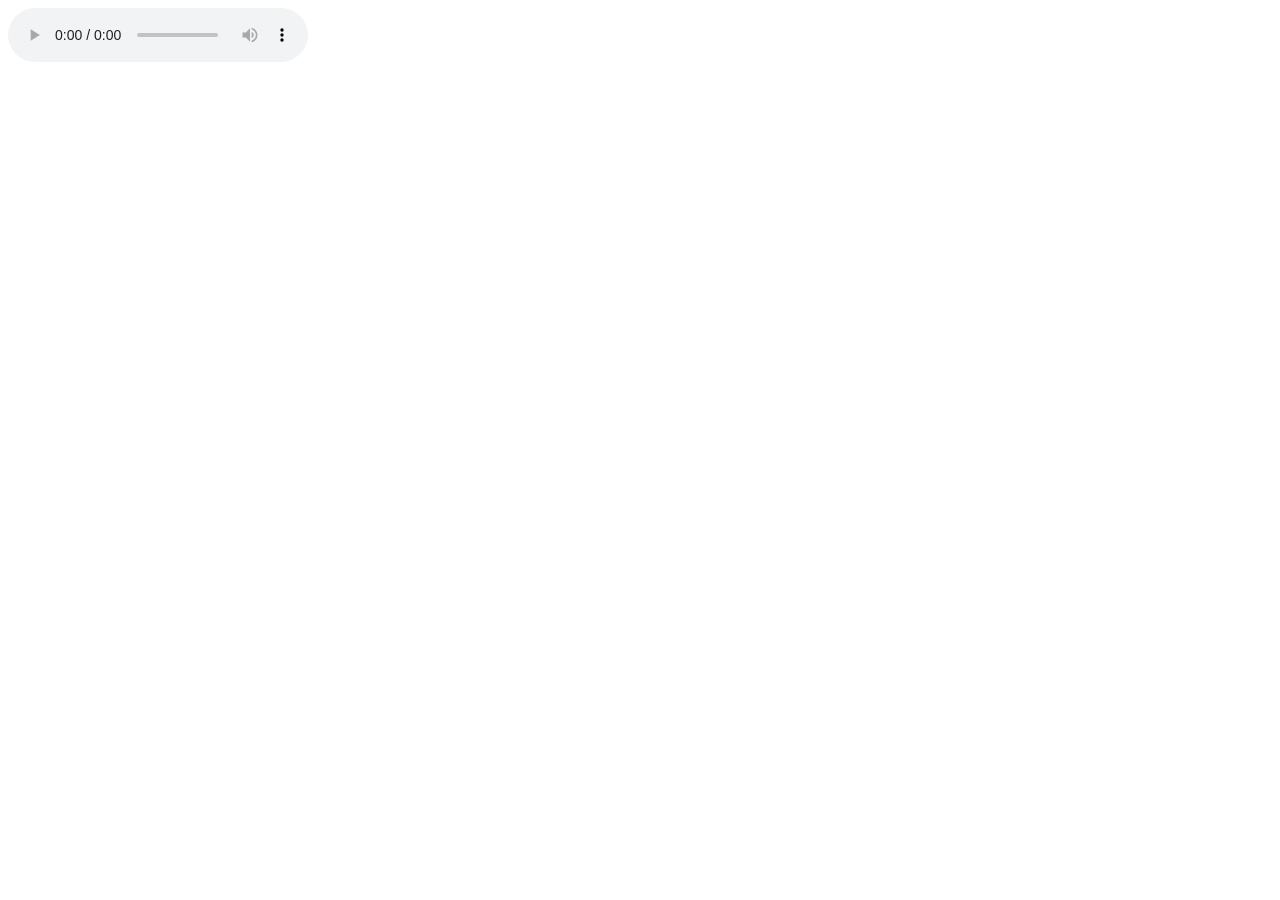
==== about.html @ 00629f1c "Add files via upload" ====
<!DOCTYPE html>
<html>

<head>
  <meta charset="UTF-8">
  <meta name="viewport" content="width=device-width, initial-scale=1">
  <title></title>
</head>

<body>
  <audio controls>
    <source src="Recordings_6.mp3" type="" media="" />
  </audio>
</body>

</html>
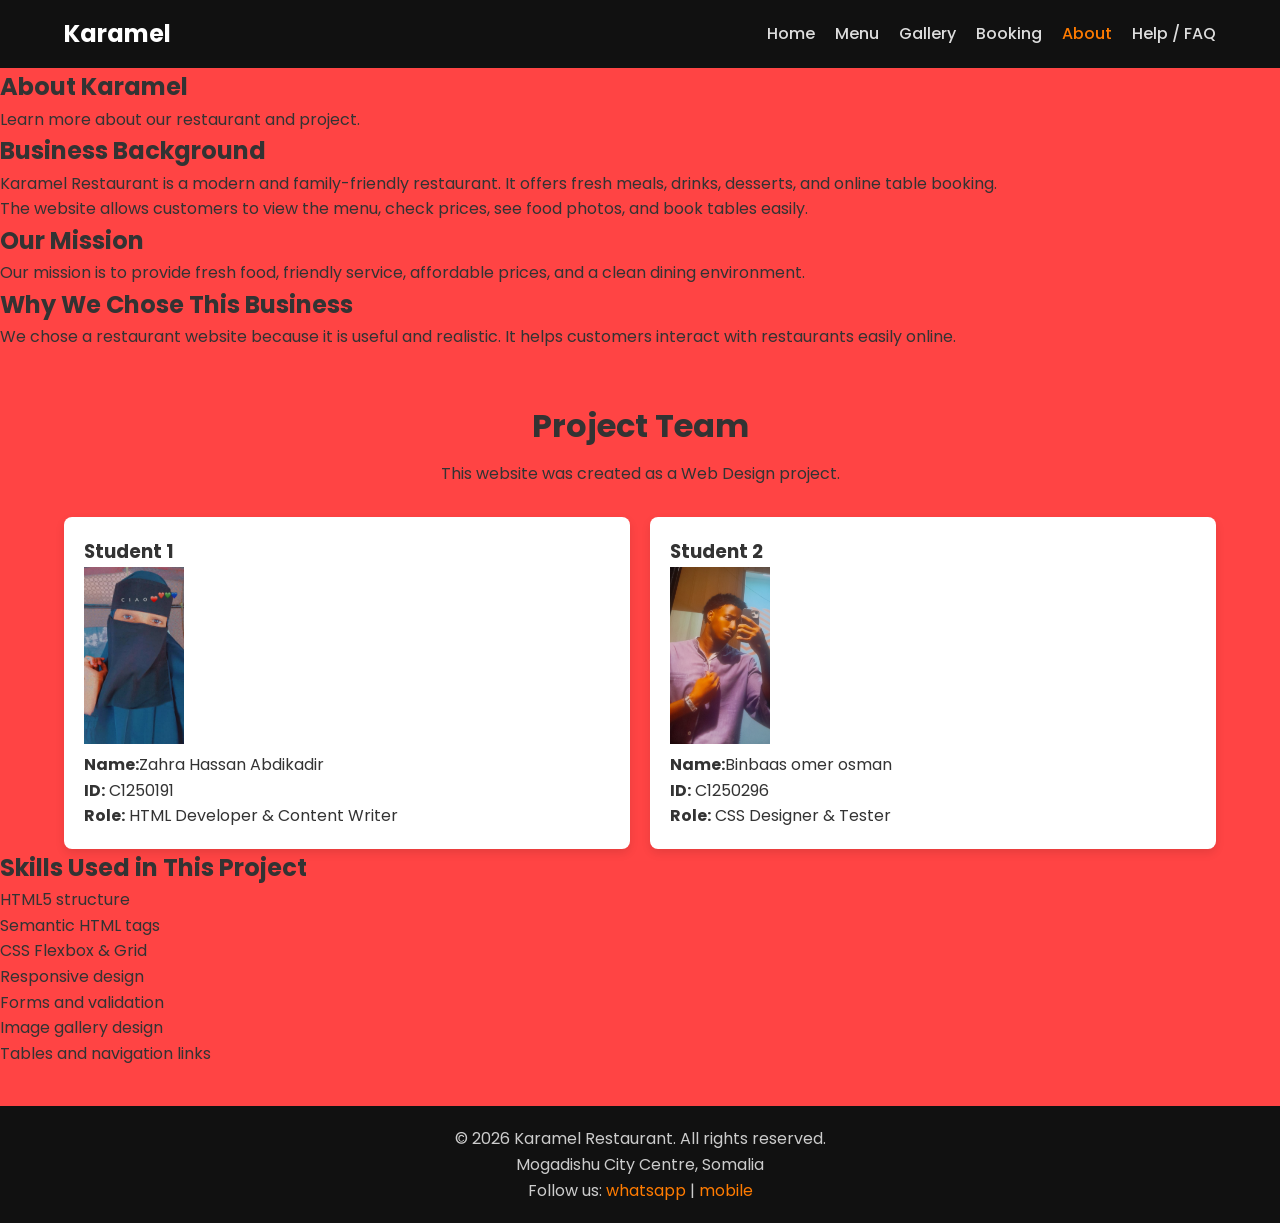
==== commit bbdf6a45: "Add files via upload" ====
--- a/about.html
+++ b/about.html
@@ -1,16 +1,130 @@
 <!DOCTYPE html>
-<html>
+<html lang="en">
+<head>
+    <link rel="stylesheet" href="style.css">
+    <meta charset="UTF-8">
+    <meta name="viewport" content="width=device-width, initial-scale=1.0">
+    <title>Karamel Restaurant | About</title>
 
-<head>
-  <meta charset="UTF-8">
-  <meta name="viewport" content="width=device-width, initial-scale=1">
-  <title></title>
+    <!-- SEO -->
+    <meta name="description" content="Learn about Karamel Restaurant, our mission, and our project team.">
+    <meta name="author" content="Abdifatah Ali Mohamed">
+
+    <!-- Favicon -->
+    <link rel="icon" type="image/png" href="images/favicon.png">
+
+    <!-- Google Fonts -->
+    <link href="https://fonts.googleapis.com/css2?family=Playfair+Display:wght@600;700&family=Poppins:wght@300;400;500;600;700&display=swap" rel="stylesheet">
+
+    <!-- CSS -->
+    <link rel="stylesheet" href="css/styles.css">
 </head>
 
 <body>
-  <audio controls>
-    <source src="Recordings_6.mp3" type="" media="" />
-  </audio>
+
+<header class="main-header">
+    <nav class="navbar">
+        <a href="index.html" class="logo">Karamel</a>
+
+        <ul class="nav-links">
+            <li><a href="index.html">Home</a></li>
+            <li><a href="menu.html">Menu</a></li>
+            <li><a href="gallery.html">Gallery</a></li>
+            <li><a href="booking.html">Booking</a></li>
+            <li><a href="about.html" class="active">About</a></li>
+            <li><a href="help.html">Help / FAQ</a></li>
+        </ul>
+    </nav>
+</header>
+
+<main>
+
+    <section class="page-hero">
+        <h1>About Karamel</h1>
+        <p>Learn more about our restaurant and project.</p>
+    </section>
+
+    <section>
+        <div class="content-box">
+            <h2>Business Background</h2>
+            <p>
+                Karamel Restaurant is a modern and family-friendly restaurant.
+                It offers fresh meals, drinks, desserts, and online table booking.
+            </p>
+
+            <p>
+                The website allows customers to view the menu, check prices,
+                see food photos, and book tables easily.
+            </p>
+
+            <h2>Our Mission</h2>
+            <p>
+                Our mission is to provide fresh food, friendly service,
+                affordable prices, and a clean dining environment.
+            </p>
+
+            <h2>Why We Chose This Business</h2>
+            <p>
+                We chose a restaurant website because it is useful and realistic.
+                It helps customers interact with restaurants easily online.
+            </p>
+        </div>
+    </section>
+
+    <section class="featured-section">
+        <div class="section-title">
+            <h2>Project Team</h2>
+            <p>This website was created as a Web Design project.</p>
+        </div>
+
+        <div class="overview-container">
+            <article class="overview-card">
+                <h3>Student 1</h3>
+            <img src="zahra.jpg" alt=""  width="100px"/>
+                <p><strong>Name:</strong>Zahra Hassan Abdikadir</p>
+                <p><strong>ID:</strong> C1250191</p>
+                <p><strong>Role:</strong> HTML Developer & Content Writer</p>
+            </article>
+
+            <article class="overview-card">
+                <h3>Student 2</h3>
+                <img src="binbas.jpg" alt="" width="100px"/>
+                <p><strong>Name:</strong>Binbaas omer osman </p>
+                <p><strong>ID:</strong> C1250296</p>
+                <p><strong>Role:</strong> CSS Designer & Tester</p>
+            </article>
+        </div>
+    </section>
+
+    <section>
+        <div class="content-box">
+            <h2>Skills Used in This Project</h2>
+            <ul>
+                <li>HTML5 structure</li>
+                <li>Semantic HTML tags</li>
+                <li>CSS Flexbox & Grid</li>
+                <li>Responsive design</li>
+                <li>Forms and validation</li>
+                <li>Image gallery design</li>
+                <li>Tables and navigation links</li>
+            </ul>
+        </div>
+    </section>
+
+</main>
+
+<footer class="main-footer">
+    <div class="footer-content">
+        <p>&copy; 2026 Karamel Restaurant. All rights reserved.</p>
+        <p>Mogadishu City Centre, Somalia</p>
+
+        <p>
+            Follow us:
+            <a href="https://www.facebook.com" target="_blank">whatsapp</a> |
+            <a href="https://www.instagram.com" target="_blank">mobile</a>
+        </p>
+    </div>
+</footer>
+
 </body>
-
 </html>
--- a/style.css
+++ b/style.css
@@ -0,0 +1,261 @@
+/* RESET */
+* {
+    margin: 0;
+    padding: 0;
+    box-sizing: border-box;
+}
+
+body {
+    font-family: 'Poppins', sans-serif;
+    line-height: 1.6;
+    background: #f44;
+    color: #333;
+}
+
+/* NAVBAR */
+.main-header {
+    background: #111;
+    padding: 15px 0;
+}
+
+.navbar {
+    width: 90%;
+    margin: auto;
+    display: flex;
+    justify-content: space-between;
+    align-items: center;
+}
+
+.logo {
+    color: #fff;
+    font-size: 24px;
+    font-weight: 700;
+    text-decoration: none;
+}
+
+.nav-links {
+    list-style: none;
+    display: flex;
+    gap: 20px;
+}
+
+.nav-links a {
+    color: #ddd;
+    text-decoration: none;
+    font-weight: 500;
+    transition: 0.3s;
+}
+
+.nav-links a:hover,
+.nav-links .active {
+    color: #ff7b00;
+}
+
+/* HERO SECTION */
+.hero-section {
+    height: 90vh;
+    background: url('../images/hero.jpg') no-repeat center/cover;
+    display: flex;
+    align-items: center;
+    justify-content: center;
+    text-align: center;
+    color: #fff;
+}
+
+.hero-content h1 {
+    font-size: 48px;
+    margin-bottom: 15px;
+}
+
+.hero-content p {
+    margin-bottom: 20px;
+}
+
+/* BUTTONS */
+.btn {
+    padding: 12px 25px;
+    border: none;
+    text-decoration: none;
+    display: inline-block;
+    margin: 5px;
+    border-radius: 5px;
+    transition: 0.3s;
+}
+
+.primary-btn {
+    background: #ff7b00;
+    color: #fff;
+}
+
+.primary-btn:hover {
+    background: #e66a00;
+}
+
+.secondary-btn {
+    background: transparent;
+    border: 2px solid #fff;
+    color: #fff;
+}
+
+.secondary-btn:hover {
+    background: #fff;
+    color: #000;
+}
+
+/* SECTION TITLE */
+.section-title {
+    text-align: center;
+    margin: 50px 0 30px;
+}
+
+.section-title h2 {
+    font-size: 32px;
+    margin-bottom: 10px;
+}
+
+/* OVERVIEW */
+.overview-container {
+    display: flex;
+    gap: 20px;
+    width: 90%;
+    margin: auto;
+    flex-wrap: wrap;
+}
+
+.overview-card {
+    flex: 1;
+    background: #fff;
+    padding: 20px;
+    border-radius: 8px;
+    box-shadow: 0 4px 10px rgba(0,0,0,0.1);
+    transition: 0.3s;
+}
+
+.overview-card:hover {
+    transform: translateY(-5px);
+}
+
+/* FOOD GRID */
+.food-grid {
+    display: flex;
+    gap: 20px;
+    width: 90%;
+    margin: auto;
+    flex-wrap: wrap;
+}
+
+.food-card {
+    flex: 1;
+    background: #fff;
+    border-radius: 8px;
+    overflow: hidden;
+    box-shadow: 0 4px 10px rgba(0,0,0,0.1);
+    text-align: center;
+    transition: 0.3s;
+}
+
+.food-card img {
+    width: 100%;
+    height: 200px;
+    object-fit: cover;
+}
+
+.food-card:hover {
+    transform: scale(1.05);
+}
+
+/* WHY SECTION */
+.why-section {
+    display: flex;
+    justify-content: space-between;
+    width: 90%;
+    margin: 50px auto;
+    gap: 20px;
+    flex-wrap: wrap;
+}
+
+.why-content {
+    flex: 2;
+}
+
+.why-content ul {
+    margin-top: 10px;
+}
+
+.why-content li {
+    margin-bottom: 8px;
+}
+
+.opening-hours {
+    flex: 1;
+    background: #ff7b00;
+    color: #fff;
+    padding: 20px;
+    border-radius: 8px;
+}
+
+/* FORM */
+.form-container {
+    width: 90%;
+    margin: auto;
+    background: #fff;
+    padding: 20px;
+    border-radius: 8px;
+}
+
+.form-group {
+    margin-bottom: 15px;
+}
+
+.form-row {
+    display: flex;
+    gap: 15px;
+}
+
+.form-row .form-group {
+    flex: 1;
+}
+
+input, select, textarea {
+    width: 100%;
+    padding: 10px;
+    border: 1px solid #ccc;
+    border-radius: 5px;
+}
+
+/* FOOTER */
+.main-footer {
+    background: #111;
+    color: #ccc;
+    text-align: center;
+    padding: 20px;
+    margin-top: 40px;
+}
+
+.main-footer a {
+    color: #ff7b00;
+    text-decoration: none;
+}
+
+/* RESPONSIVE */
+@media (max-width: 768px) {
+    .navbar {
+        flex-direction: column;
+    }
+
+    .nav-links {
+        flex-direction: column;
+        align-items: center;
+    }
+
+    .hero-content h1 {
+        font-size: 32px;
+    }
+
+    .overview-container,
+    .food-grid,
+    .why-section,
+    .form-row {
+        flex-direction: column;
+    }
+}
